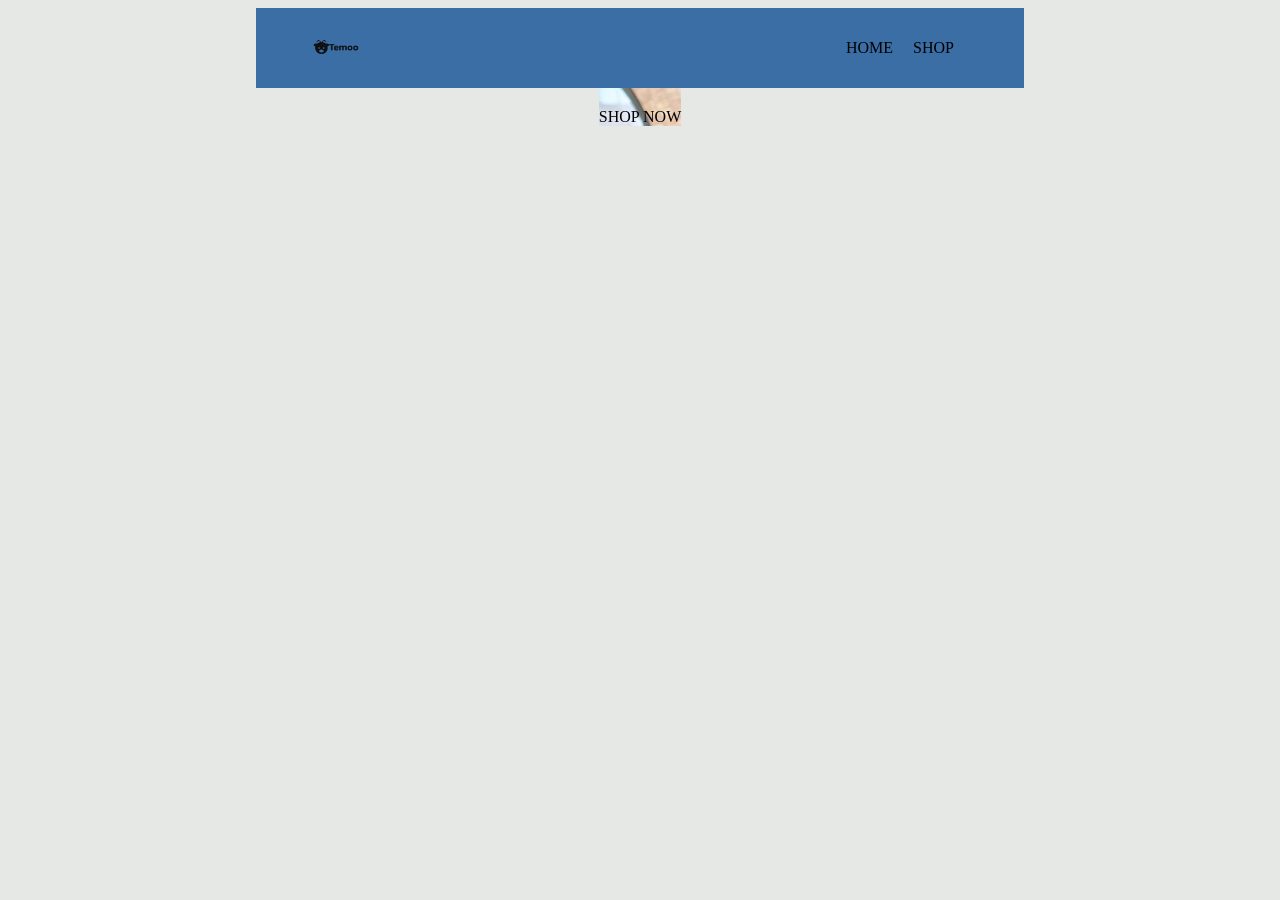
==== index.html @ 4fedcfe6 "Saku veidot majaslapu" ====
<!DOCTYPE html>
<html lang="en">
<head>
    <meta charset="UTF-8">
    <meta name="viewport" content="width=device-width, initial-scale=1.0">
    <title>TEMOO</title>
    <link rel="stylesheet" href="start.css">
</head>
<body>
    <header>
        <nav id="main_nav" class="nav">
            <img src="Temoo_logo.png" width="10%" id="nav_logo">
            <div id="a1">
                <p class="nav">HOME</p>
                <p class="nav" id="nav_end">SHOP</p>
            </div>
        </nav>
        <section id="Hero_section">
            <h1></h1>
            <p></p>
            <a url="#">SHOP NOW</a>
        </section>
    </header>
    <main>
        <section id="Disscount">

        </section>
        <section id="New">
            
        </section>
        <section id="contact">
            
        </section>
        <footer>

        </footer>
    </main>
</body>
</html>
---- start.css ----
body {

    background-color: #E6E8E6;
}

* |{
    margin: 0px;
}

nav {
    background-color: #3A6EA5;
}



#main_nav {
    display: flex;
    align-items: center;
    justify-content: space-between;
    width: 60vw;
    height: 80px;
}

#a1 {
    display: flex;
    align-items: center;
    justify-content: center;
}

.nav {
    margin-left: 10px;
    margin-right: 10px;
}

header {
    display: flex;
    justify-content: center;
    align-items: center;
    flex-direction: column;
}

#nav_logo {
    margin-left: 50px;
}

#nav_end {
    margin-right: 70px;
}

#Hero_section {
    background-image: url("hero_img.jpeg");
}
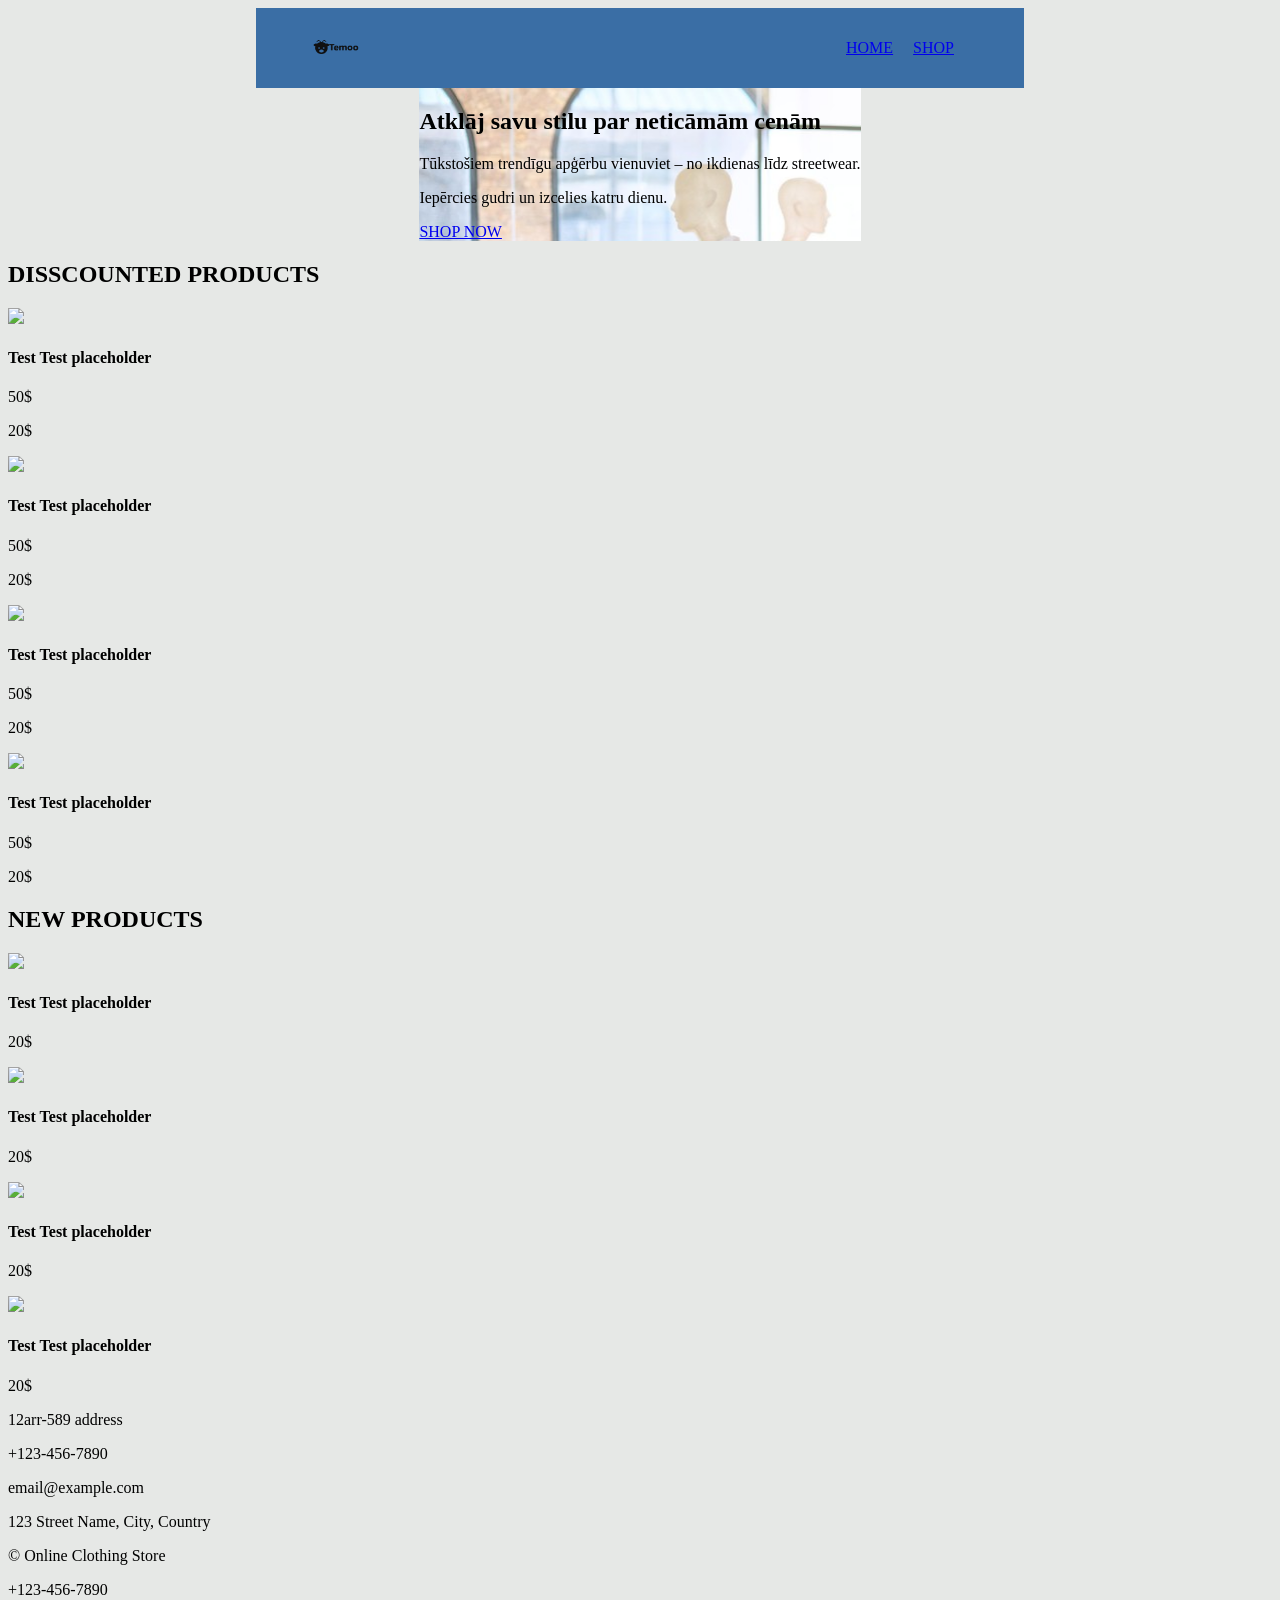
==== commit cbb9c768: "pabeifdu darbu" ====
--- a/index.html
+++ b/index.html
@@ -11,28 +11,110 @@
         <nav id="main_nav" class="nav">
             <img src="Temoo_logo.png" width="10%" id="nav_logo">
             <div id="a1">
-                <p class="nav">HOME</p>
-                <p class="nav" id="nav_end">SHOP</p>
+                <a href="index.html"><p class="nav">HOME</p></a>
+                <a href="store_page.html"><p class="nav" id="nav_end">SHOP</p></a>
             </div>
         </nav>
         <section id="Hero_section">
-            <h1></h1>
-            <p></p>
-            <a url="#">SHOP NOW</a>
+            <h1 id="hero_h1">Atklāj savu stilu par neticāmām cenām</h1>
+            <div id="hero_text">
+                <p class="hero">Tūkstošiem trendīgu apģērbu vienuviet – no ikdienas līdz streetwear.</p>
+                <p class="hero">Iepērcies gudri un izcelies katru dienu.</p>
+            </div>
+            <a href="store_page.html" id="hero_shop">SHOP NOW</a>
         </section>
     </header>
     <main>
         <section id="Disscount">
+            <h2 class="title_main">DISSCOUNTED PRODUCTS</h2>
+            <div class="all_sales">
+                <div class="sale_window">
+                    <img src="place_holder.png" class="sale_png">
+                    <h4>Test Test placeholder</h4>
+                    <div class="prices">
+                        <p class="old_price">50$</p>
+                        <p class="new_price">20$</p>
+                    </div>
+                </div>
+                <div class="sale_window">
+                    <img src="place_holder.png" class="sale_png">
+                    <h4>Test Test placeholder</h4>
+                    <div class="prices">
+                        <p class="old_price">50$</p>
+                        <p class="new_price">20$</p>
+                    </div>
+                </div>
+                <div class="sale_window">
+                    <img src="place_holder.png" class="sale_png">
+                    <h4>Test Test placeholder</h4>
+                    <div class="prices">
+                        <p class="old_price">50$</p>
+                        <p class="new_price">20$</p>
+                    </div>
+                </div>
+                <div class="sale_window">
+                    <img src="place_holder.png" class="sale_png">
+                    <h4>Test Test placeholder</h4>
+                    <div class="prices">
+                        <p class="old_price">50$</p>
+                        <p class="new_price">20$</p>
+                    </div>
+                </div>
+            </div>
 
         </section>
+
         <section id="New">
-            
-        </section>
+            <h2 class="title_main" id="new_title">NEW PRODUCTS</h2>
+            <div class="all_sales">
+                <div class="sale_window">
+                    <img src="place_holder.png" class="sale_png">
+                    <h4>Test Test placeholder</h4>
+                    <div class="prices">
+                        <p class="new_product_price">20$</p>
+                    </div>
+                </div>
+                <div class="sale_window">
+                    <img src="place_holder.png" class="sale_png">
+                    <h4>Test Test placeholder</h4>
+                    <div class="prices">
+                        <p class="new_product_price">20$</p>
+                    </div>
+                </div>
+                <div class="sale_window">
+                    <img src="place_holder.png" class="sale_png">
+                    <h4>Test Test placeholder</h4>
+                    <div class="prices">
+                        <p class="new_product_price">20$</p>
+                    </div>
+                </div>
+                <div class="sale_window">
+                    <img src="place_holder.png" class="sale_png">
+                    <h4>Test Test placeholder</h4>
+                    <div class="prices">
+                        <p class="new_product_price">20$</p>
+                    </div>
+                </div>
+            </div>
+
+        </section>   
         <section id="contact">
-            
+            <div id="contact_text">
+                <p class="contact_content" id="adress">12arr-589 address</p> 
+                <p class="contact_content">+123-456-7890</p> 
+                <p class="contact_content">email@example.com</p> 
+            </div>
         </section>
         <footer>
-
+            <section id="footer_section">
+                <div id="footer_text">
+                    <div id=footer_main>
+                        <p class="footer_content" id="adress_footer">123 Street Name, City, Country</p>
+                        <p class="footer_content" id="online_store">© Online Clothing Store</p>
+                    </div>
+                    <p class="footer_content" id="footer_end">+123-456-7890</p>
+                </div>
+            </section>
         </footer>
     </main>
 </body>
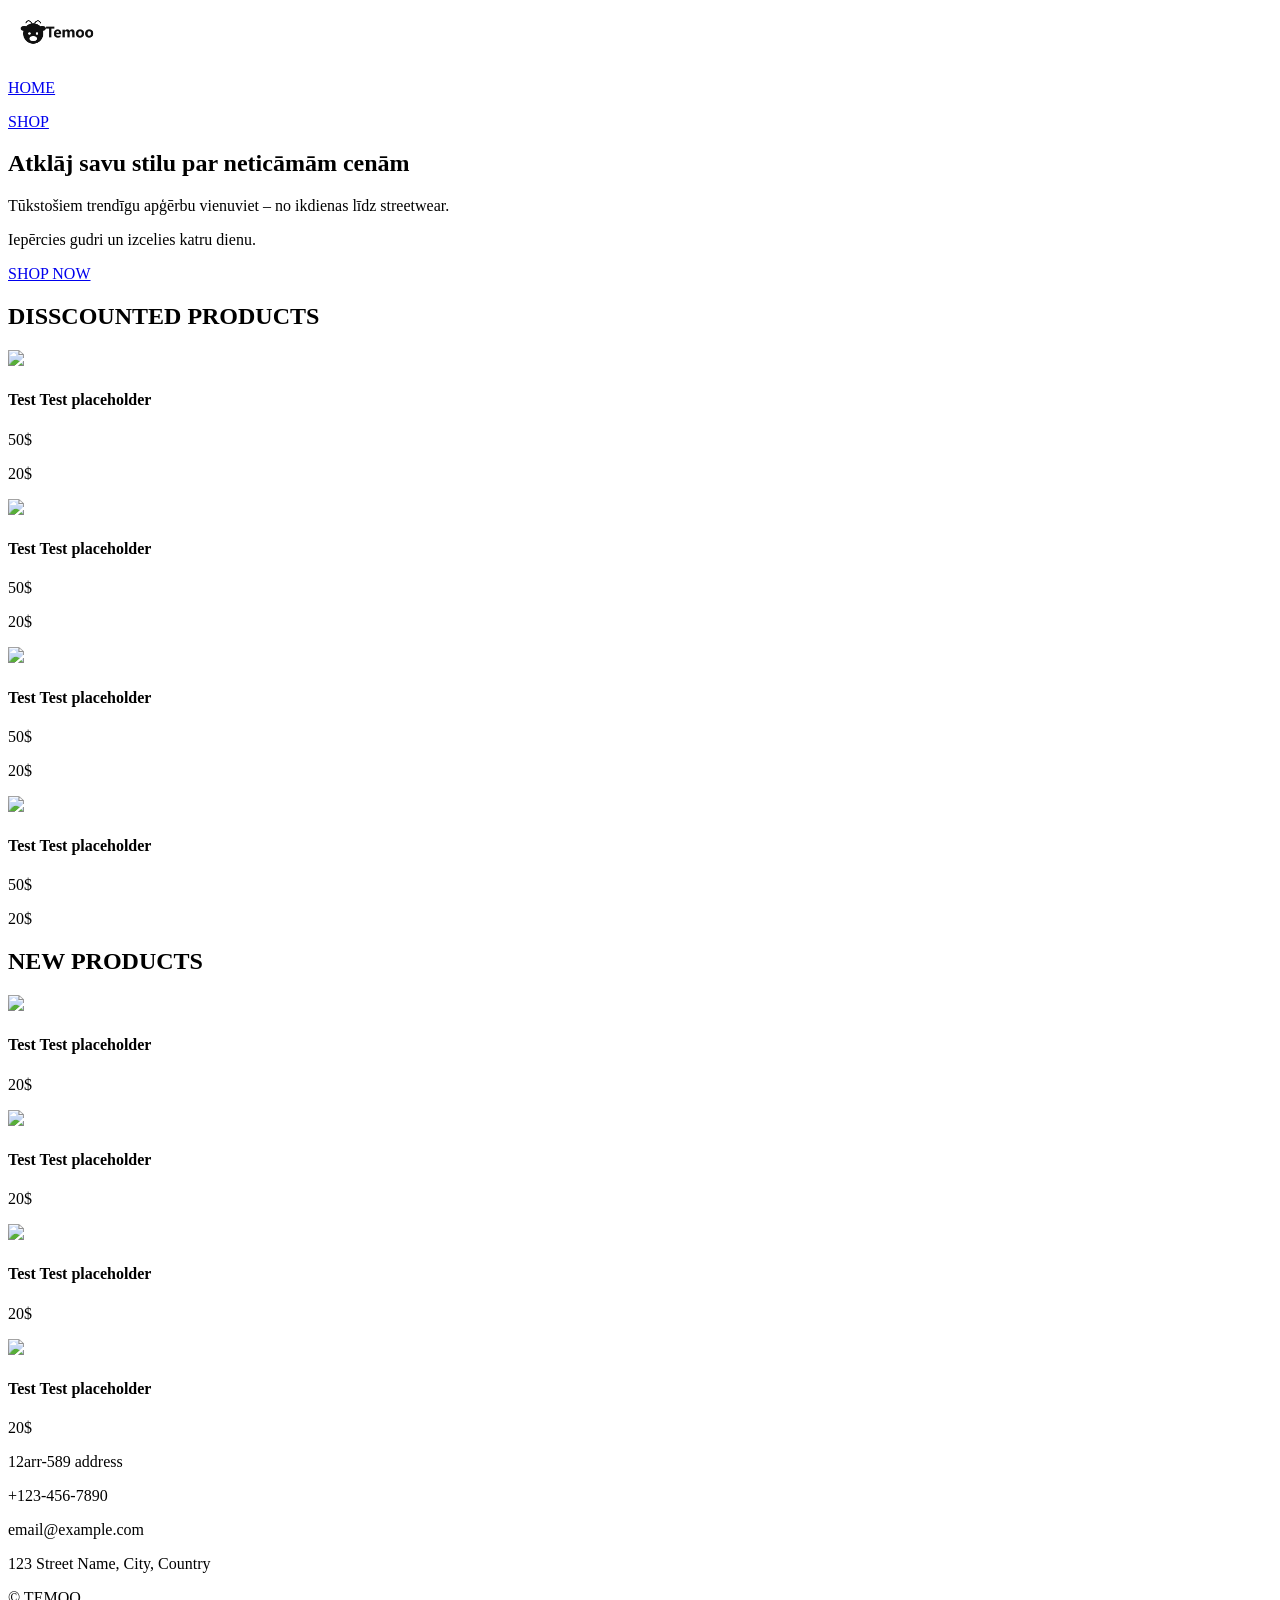
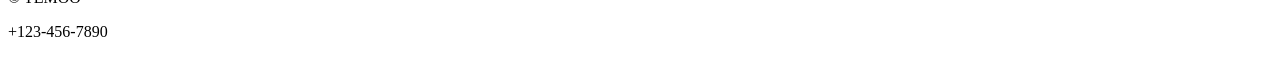
==== commit 69c27da5: "Update index.html" ====
--- a/index.html
+++ b/index.html
@@ -4,7 +4,7 @@
     <meta charset="UTF-8">
     <meta name="viewport" content="width=device-width, initial-scale=1.0">
     <title>TEMOO</title>
-    <link rel="stylesheet" href="start.css">
+    <link rel="stylesheet" href="main.css">
 </head>
 <body>
     <header>
@@ -12,7 +12,7 @@
             <img src="Temoo_logo.png" width="10%" id="nav_logo">
             <div id="a1">
                 <a href="index.html"><p class="nav">HOME</p></a>
-                <a href="store_page.html"><p class="nav" id="nav_end">SHOP</p></a>
+                <a href="main_store.html"><p class="nav" id="nav_end">SHOP</p></a>
             </div>
         </nav>
         <section id="Hero_section">
@@ -21,12 +21,12 @@
                 <p class="hero">Tūkstošiem trendīgu apģērbu vienuviet – no ikdienas līdz streetwear.</p>
                 <p class="hero">Iepērcies gudri un izcelies katru dienu.</p>
             </div>
-            <a href="store_page.html" id="hero_shop">SHOP NOW</a>
+            <a href="main_store.html" id="hero_shop">SHOP NOW</a>
         </section>
     </header>
     <main>
         <section id="Disscount">
-            <h2 class="title_main">DISSCOUNTED PRODUCTS</h2>
+            <h2 class="title_main" id="diss_title">DISSCOUNTED PRODUCTS</h2>
             <div class="all_sales">
                 <div class="sale_window">
                     <img src="place_holder.png" class="sale_png">
@@ -110,7 +110,7 @@
                 <div id="footer_text">
                     <div id=footer_main>
                         <p class="footer_content" id="adress_footer">123 Street Name, City, Country</p>
-                        <p class="footer_content" id="online_store">© Online Clothing Store</p>
+                        <p class="footer_content" id="online_store">© TEMOO</p>
                     </div>
                     <p class="footer_content" id="footer_end">+123-456-7890</p>
                 </div>
@@ -118,4 +118,4 @@
         </footer>
     </main>
 </body>
-</html>+</html>
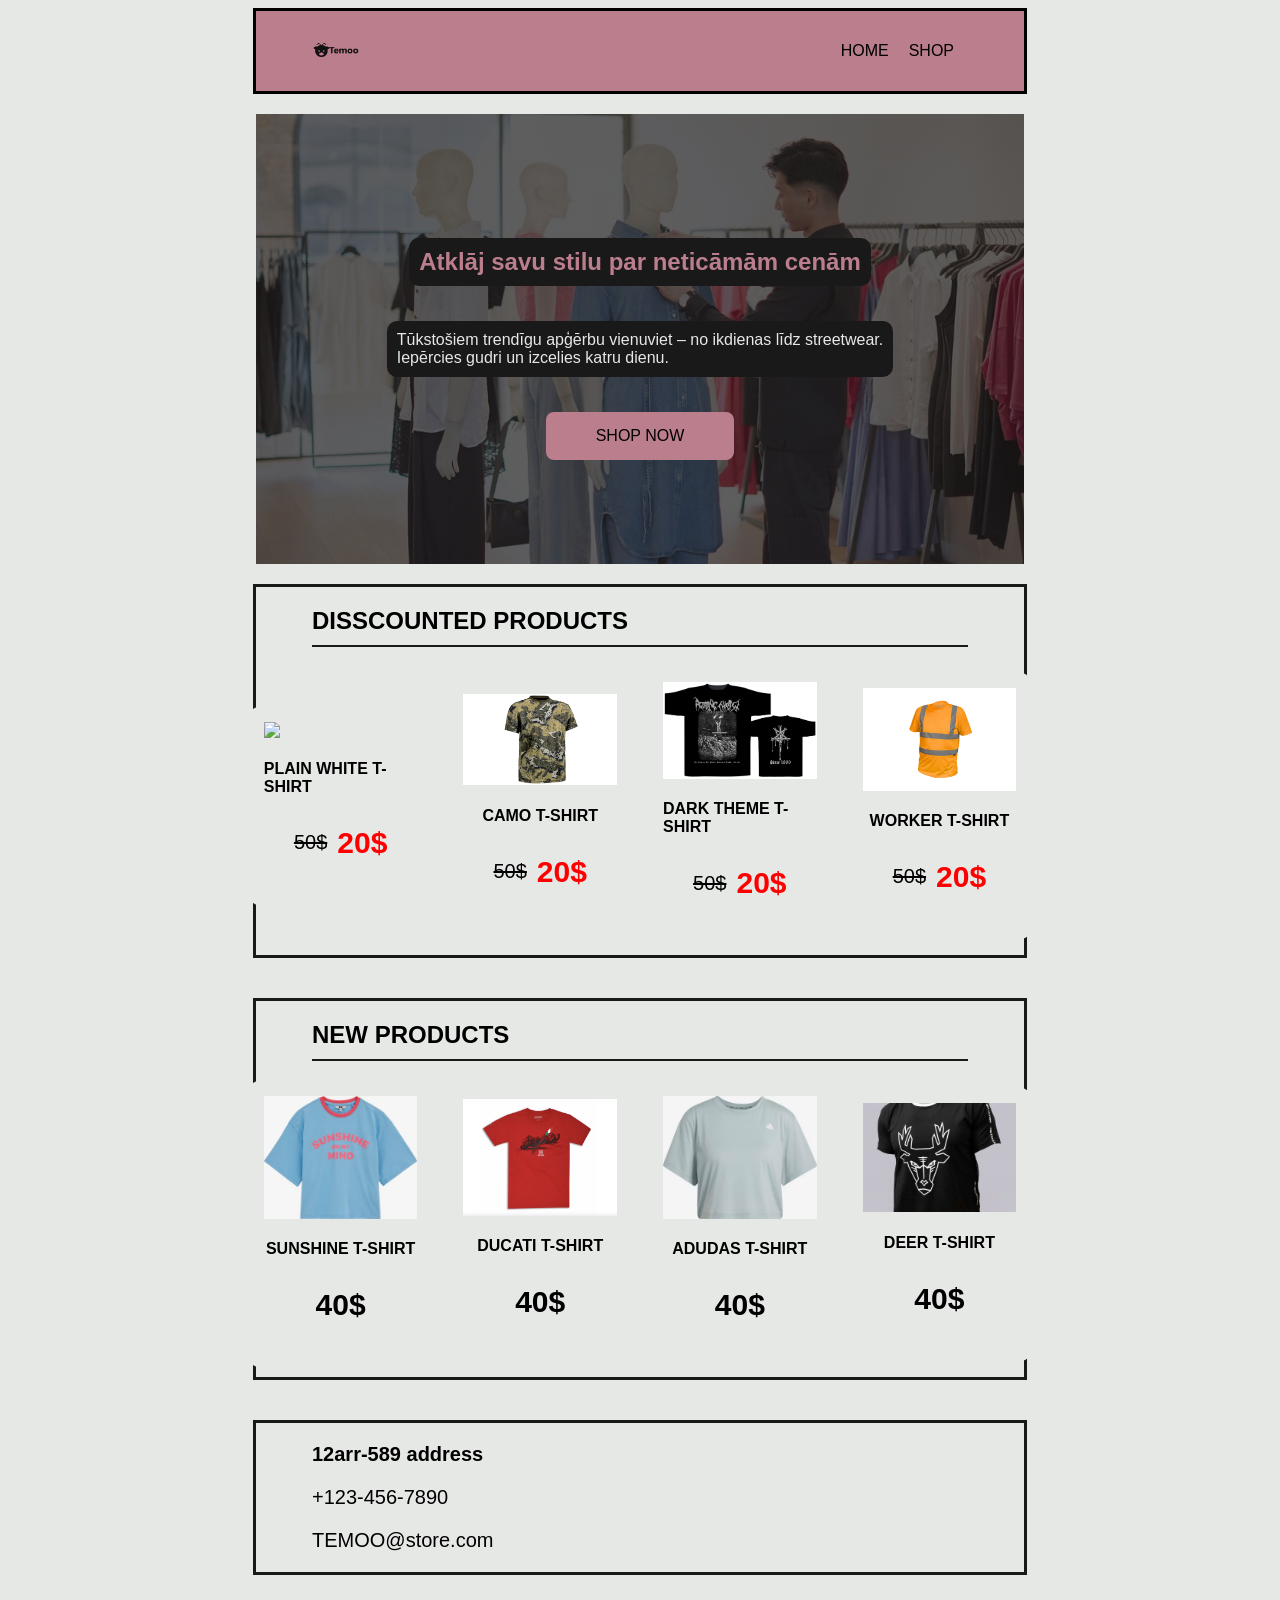
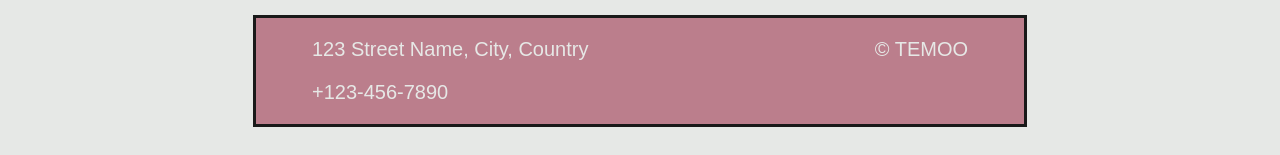
==== commit fbea038a: "VISS PABEIGTS" ====
--- a/index.html
+++ b/index.html
@@ -12,7 +12,7 @@
             <img src="Temoo_logo.png" width="10%" id="nav_logo">
             <div id="a1">
                 <a href="index.html"><p class="nav">HOME</p></a>
-                <a href="main_store.html"><p class="nav" id="nav_end">SHOP</p></a>
+                <a href="store.html"><p class="nav" id="nav_end">SHOP</p></a>
             </div>
         </nav>
         <section id="Hero_section">
@@ -21,7 +21,7 @@
                 <p class="hero">Tūkstošiem trendīgu apģērbu vienuviet – no ikdienas līdz streetwear.</p>
                 <p class="hero">Iepērcies gudri un izcelies katru dienu.</p>
             </div>
-            <a href="main_store.html" id="hero_shop">SHOP NOW</a>
+            <a href="store.html" id="hero_shop">SHOP NOW</a>
         </section>
     </header>
     <main>
@@ -29,32 +29,32 @@
             <h2 class="title_main" id="diss_title">DISSCOUNTED PRODUCTS</h2>
             <div class="all_sales">
                 <div class="sale_window">
-                    <img src="place_holder.png" class="sale_png">
-                    <h4>Test Test placeholder</h4>
+                    <img src="store_1.jpg" class="sale_png">
+                    <h4>PLAIN WHITE T-SHIRT</h4>
                     <div class="prices">
                         <p class="old_price">50$</p>
                         <p class="new_price">20$</p>
                     </div>
                 </div>
                 <div class="sale_window">
-                    <img src="place_holder.png" class="sale_png">
-                    <h4>Test Test placeholder</h4>
+                    <img src="img_3.png" class="sale_png">
+                    <h4>CAMO T-SHIRT</h4>
                     <div class="prices">
                         <p class="old_price">50$</p>
                         <p class="new_price">20$</p>
                     </div>
                 </div>
                 <div class="sale_window">
-                    <img src="place_holder.png" class="sale_png">
-                    <h4>Test Test placeholder</h4>
+                    <img src="img_6.jpg" class="sale_png">
+                    <h4>DARK THEME T-SHIRT</h4>
                     <div class="prices">
                         <p class="old_price">50$</p>
                         <p class="new_price">20$</p>
                     </div>
                 </div>
                 <div class="sale_window">
-                    <img src="place_holder.png" class="sale_png">
-                    <h4>Test Test placeholder</h4>
+                    <img src="img_7.jpg" class="sale_png">
+                    <h4>WORKER T-SHIRT</h4>
                     <div class="prices">
                         <p class="old_price">50$</p>
                         <p class="new_price">20$</p>
@@ -68,31 +68,31 @@
             <h2 class="title_main" id="new_title">NEW PRODUCTS</h2>
             <div class="all_sales">
                 <div class="sale_window">
-                    <img src="place_holder.png" class="sale_png">
-                    <h4>Test Test placeholder</h4>
+                    <img src="img_1.webp" class="sale_png">
+                    <h4>SUNSHINE T-SHIRT</h4>
                     <div class="prices">
-                        <p class="new_product_price">20$</p>
+                        <p class="new_product_price">40$</p>
                     </div>
                 </div>
                 <div class="sale_window">
-                    <img src="place_holder.png" class="sale_png">
-                    <h4>Test Test placeholder</h4>
+                    <img src="img_2.jpg" class="sale_png">
+                    <h4>DUCATI T-SHIRT</h4>
                     <div class="prices">
-                        <p class="new_product_price">20$</p>
+                        <p class="new_product_price">40$</p>
                     </div>
                 </div>
                 <div class="sale_window">
-                    <img src="place_holder.png" class="sale_png">
-                    <h4>Test Test placeholder</h4>
+                    <img src="img_4.avif" class="sale_png">
+                    <h4>ADUDAS T-SHIRT</h4>
                     <div class="prices">
-                        <p class="new_product_price">20$</p>
+                        <p class="new_product_price">40$</p>
                     </div>
                 </div>
                 <div class="sale_window">
-                    <img src="place_holder.png" class="sale_png">
-                    <h4>Test Test placeholder</h4>
+                    <img src="img_8.jpg" class="sale_png">
+                    <h4>DEER T-SHIRT</h4>
                     <div class="prices">
-                        <p class="new_product_price">20$</p>
+                        <p class="new_product_price">40$</p>
                     </div>
                 </div>
             </div>
@@ -102,7 +102,7 @@
             <div id="contact_text">
                 <p class="contact_content" id="adress">12arr-589 address</p> 
                 <p class="contact_content">+123-456-7890</p> 
-                <p class="contact_content">email@example.com</p> 
+                <p class="contact_content">TEMOO@store.com</p> 
             </div>
         </section>
         <footer>
--- a/main.css
+++ b/main.css
@@ -0,0 +1,235 @@
+
+body {
+    font-family: Arial, sans-serif;
+    background-color: #E6E8E6;
+}
+
+
+
+main {
+    display: flex;
+    justify-content: center;
+    align-items: center;
+    flex-direction: column;
+}
+
+nav {
+    background-color: #BB7E8C;
+    margin-bottom: 20px;
+    border:solid;
+}
+
+a {
+    text-decoration: none;
+    color: black;
+}
+
+#main_nav {
+    display: flex;
+    align-items: center;
+    justify-content: space-between;
+    width: 60vw;
+    height: 80px;
+}
+
+#a1 {
+    display: flex;
+    align-items: center;
+    justify-content: center;
+}
+
+.nav {
+    margin-left: 10px;
+    margin-right: 10px;
+}
+
+header {
+    display: flex;
+    justify-content: center;
+    align-items: center;
+    flex-direction: column;
+}
+
+#nav_logo {
+    margin-left: 50px;
+}
+
+#nav_end {
+    margin-right: 70px;
+}
+
+#Hero_section {
+    background-repeat: no-repeat;
+    background-size: cover;
+    margin: auto;
+    background: linear-gradient(rgba(25,25,25,0.7), rgba(25,25,25,0.7)),
+                url("hero_img.jpeg");
+    color: #E6E8E6;
+    background-position: center;
+    width: 60vw;
+    height: 50vh;
+    display: flex;
+    flex-direction: column;
+    justify-content: center;
+    align-items: center;
+    gap: 15px;
+}
+
+#hero_h1 {
+    color: #BB7E8C;
+    background: #191919;
+    padding: 10px;
+    border-radius: 10px;
+}
+
+#hero_text {
+    background: #191919;
+    padding: 10px;
+    border-radius: 10px;
+}
+
+.hero {
+    margin: 0px;
+}
+
+#hero_shop {
+    background-color: #BB7E8C;
+    padding: 15px 50px;
+    border-radius: 8px;
+    transition: 0.3s;
+    margin-top: 20px;
+}
+    
+
+.sale_png {
+    width: 12vw;
+    height: 6.8wh;
+}
+
+
+.all_sales {
+    display: flex;
+    align-items: center;
+    justify-content: center;
+}
+
+#Disscount, #contact, #footer_section, #New {
+    border: solid;
+    border-color:#191919;
+    width: 60vw;
+    margin-top: 20px;
+    margin-bottom: 20px;
+}
+
+.title_main {
+    margin-left: 56px;
+}
+
+.prices {
+    display: flex;
+    gap: 10px;
+    align-items: center;
+}
+
+.new_price {
+    font-size: 30px;
+    font-weight: bold;
+    color: red;
+}
+
+.old_price {
+    text-decoration: line-through;
+    color: black;
+    font-size: 20px;
+}
+
+h4 {
+    margin-bottom: 0px;
+}
+
+#new_title, #footer_text, #diss_title {
+    margin-left: 56px;
+    margin-right: 56px;
+}
+
+.new_product_price {
+    font-size: 30px;
+    font-weight: bold;
+}
+
+
+#contact_text {
+    margin-left: 56px;
+}
+
+.contact_content, .footer_content {
+    font-size: 20px;
+}
+
+#adress {
+    font-weight: bold;
+}
+
+#footer_main {
+    display: flex;
+    justify-content: space-between;
+}
+
+#footer_section{
+    color: #E6E8E6;
+    background-color: #BB7E8C;
+}
+
+#footer_end {
+    margin-top: 0px;
+}
+
+
+#hero_shop:hover {
+    background-color: #553A41;
+    transform: scale(1.05);
+}
+
+
+.sale_png {
+    width: 12vw;
+    transition: 0.3s;
+}
+
+.sale_png:hover {
+    transform: scale(1.1);
+    cursor: pointer;
+}
+
+#a1 a p {
+    transition: 0.3s;
+}
+
+#a1 a p:hover {
+    color: #E6E8E6;
+    cursor: pointer;
+}
+
+.sale_window {
+    display: flex;
+    align-items: center;
+    justify-content: center;
+    flex-direction: column;
+    margin: 0px 8px;
+    margin-bottom: 10px;
+    background-color: #E6E8E6;
+    padding: 15px;
+    border-radius: 10px;
+    transition: 0.3s;
+}
+
+.sale_window:hover {
+    transform: translateY(-8px);
+    box-shadow: 0 10px 25px rgba(0, 0, 0, 0.2);
+    cursor: pointer;
+}
+.title_main{
+    border-bottom: 2px solid #191919;
+    padding-bottom: 10px;
+    margin-bottom: 20px;
+}
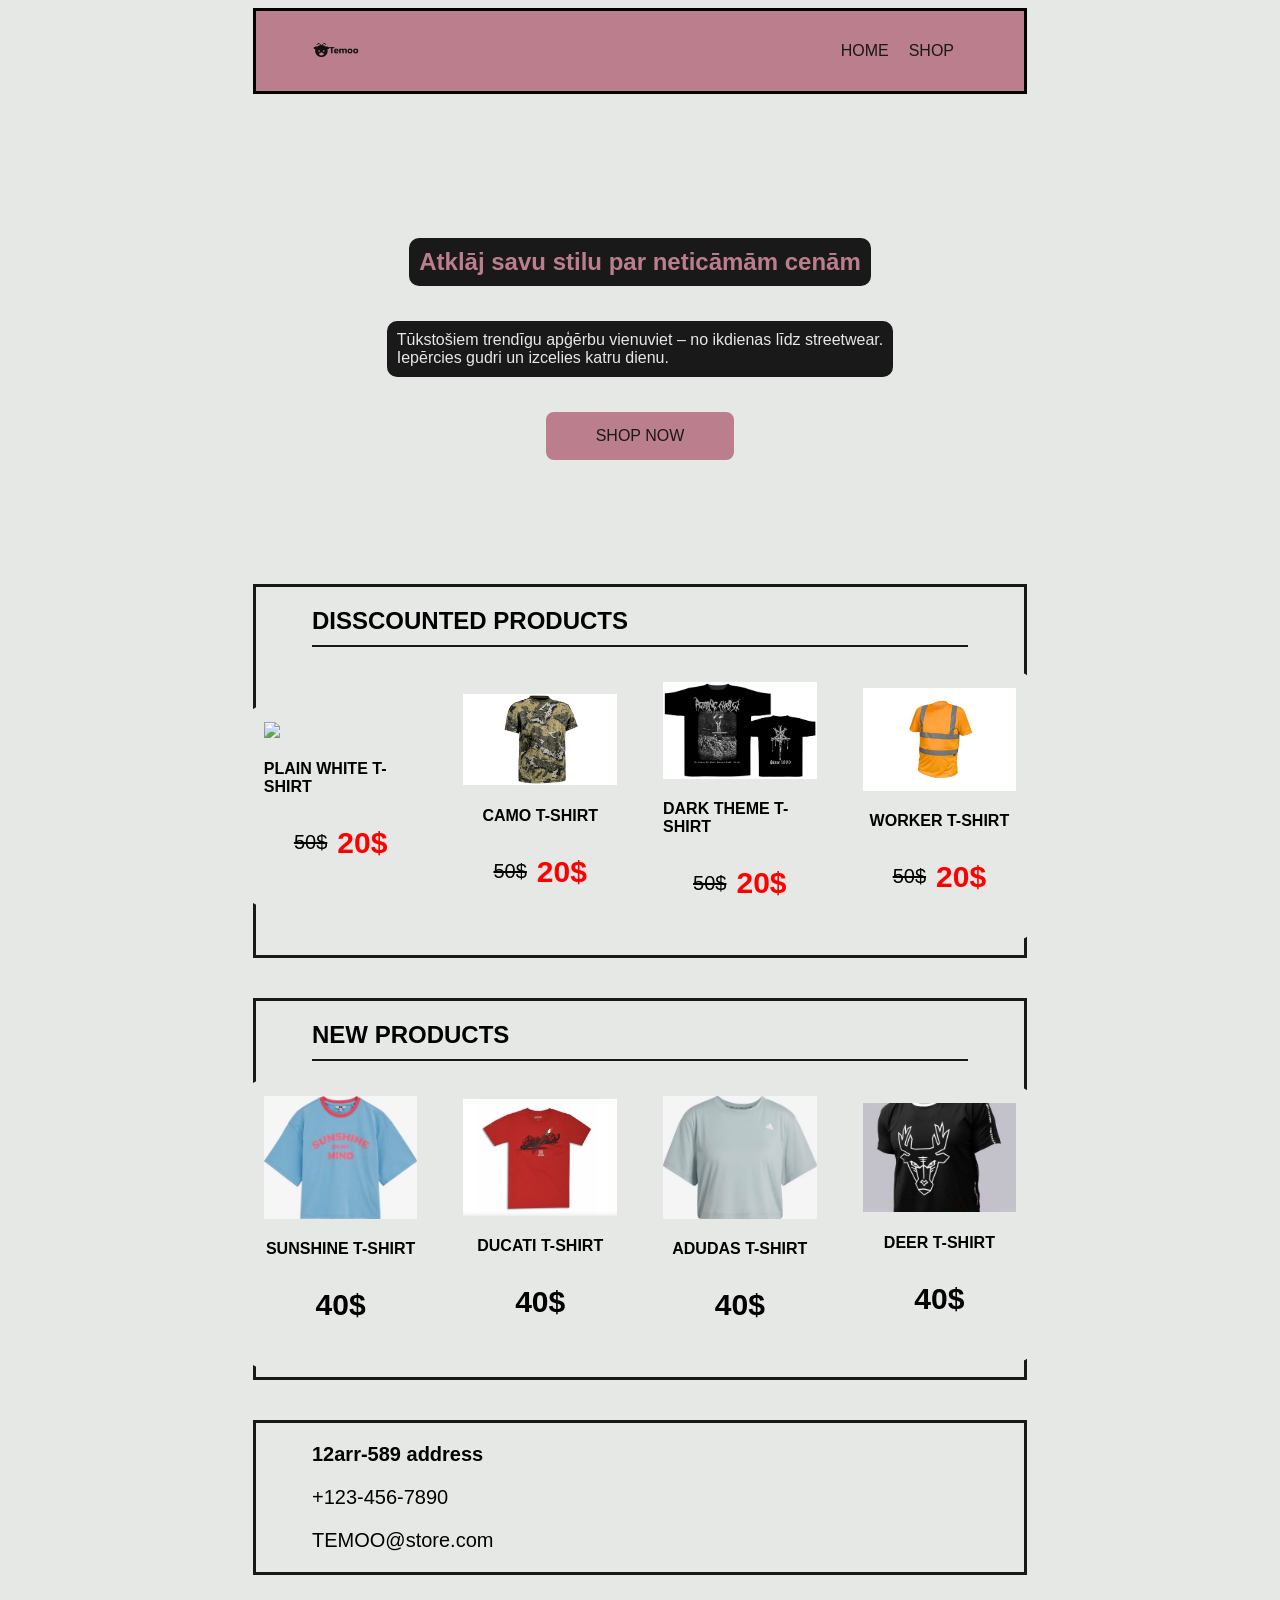
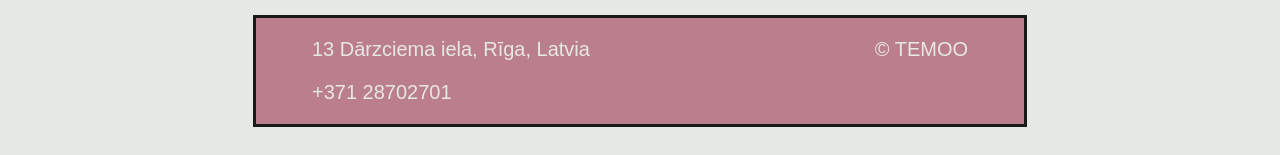
==== commit 5bd24ad3: "laikam pabeigts" ====
--- a/index.html
+++ b/index.html
@@ -109,10 +109,10 @@
             <section id="footer_section">
                 <div id="footer_text">
                     <div id=footer_main>
-                        <p class="footer_content" id="adress_footer">123 Street Name, City, Country</p>
+                        <p class="footer_content" id="adress_footer">13 Dārzciema iela, Rīga, Latvia</p>
                         <p class="footer_content" id="online_store">© TEMOO</p>
                     </div>
-                    <p class="footer_content" id="footer_end">+123-456-7890</p>
+                    <p class="footer_content" id="footer_end">+371 28702701</p>
                 </div>
             </section>
         </footer>
--- a/main.css
+++ b/main.css
@@ -21,7 +21,7 @@
 
 a {
     text-decoration: none;
-    color: black;
+    color: #191919;
 }
 
 #main_nav {
@@ -59,13 +59,9 @@
 }
 
 #Hero_section {
-    background-repeat: no-repeat;
-    background-size: cover;
-    margin: auto;
-    background: linear-gradient(rgba(25,25,25,0.7), rgba(25,25,25,0.7)),
-                url("hero_img.jpeg");
+    background: linear-gradient(rgba(25,25,25,0.7)), 
+                url("hero_img.jpeg") no-repeat center center/cover;
     color: #E6E8E6;
-    background-position: center;
     width: 60vw;
     height: 50vh;
     display: flex;
@@ -74,7 +70,6 @@
     align-items: center;
     gap: 15px;
 }
-
 #hero_h1 {
     color: #BB7E8C;
     background: #191919;
